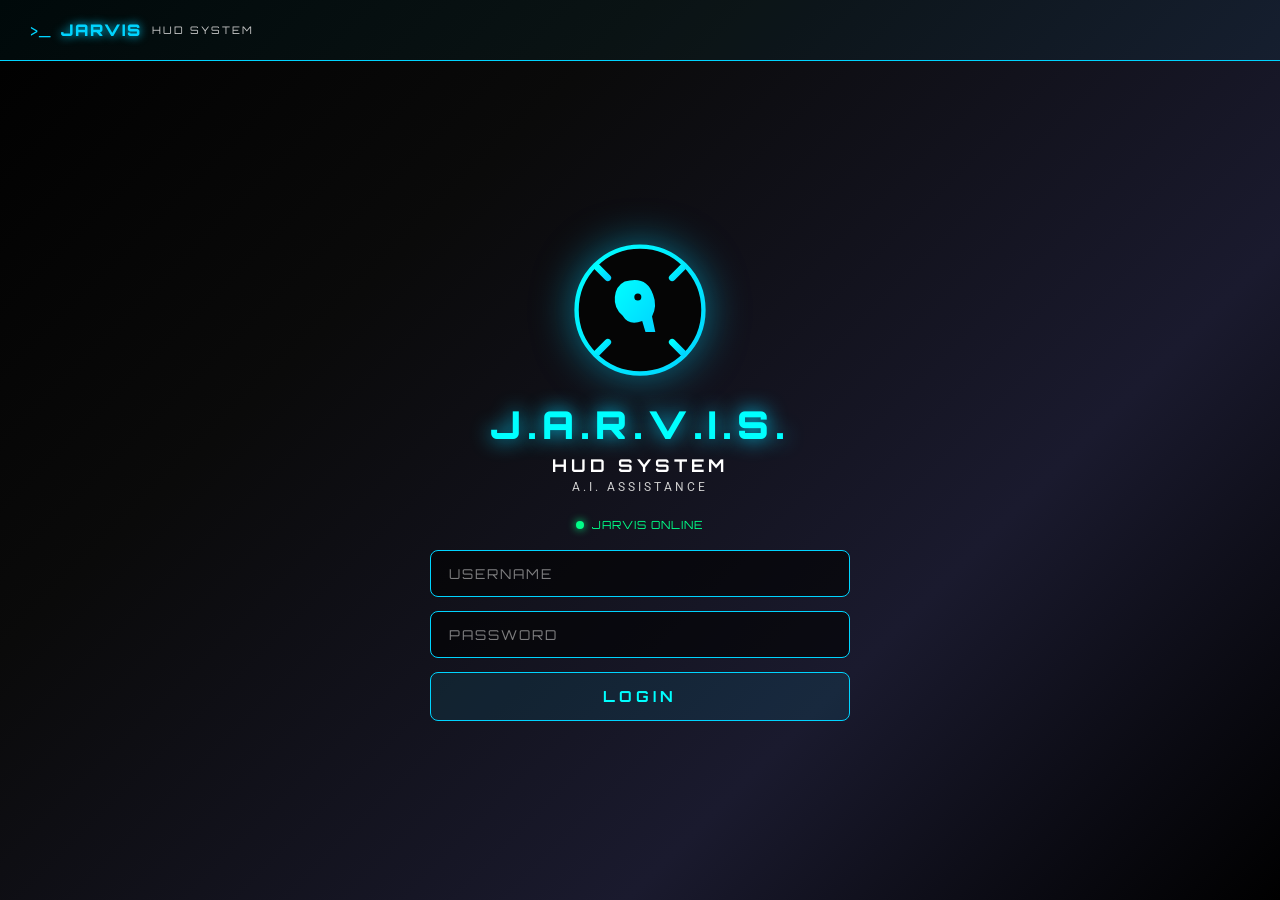
==== login.html @ 0727f019 "SCRUM-56: tela de login do HUD + auth básica (SQLite + token HMAC) - backend/app/auth.py: hash PBKDF" ====
<!DOCTYPE html>
<html lang="pt-BR">
<head>
    <meta charset="UTF-8">
    <meta name="viewport" content="width=device-width, initial-scale=1.0">
    <title>JARVIS - Login</title>
    <link rel="icon" type="image/svg+xml" href="favicon.svg">
    <link rel="stylesheet" href="styles.css">
    <link rel="stylesheet" href="login.css">
    <link href="https://fonts.googleapis.com/css2?family=Orbitron:wght@400;700;900&family=Roboto:wght@300;400;500&display=swap" rel="stylesheet">
</head>
<body class="login-body">
    <div class="login-topbar">
        <div class="topbar-brand">
            <span class="topbar-brand-chevron">&gt;_</span>
            <span class="topbar-brand-name">JARVIS</span>
            <span class="topbar-brand-sub">HUD SYSTEM</span>
        </div>
    </div>

    <div class="login-container">
        <div class="login-card">
            <!-- Logo: engrenagem + perfil, mesmo ícone do favicon (favicon.svg), em tamanho grande -->
            <div class="login-logo">
                <svg viewBox="0 0 64 64" class="login-logo-svg">
                    <defs>
                        <linearGradient id="loginLogoGradient" x1="0" y1="0" x2="1" y2="1">
                            <stop offset="0%" stop-color="#00ffff"/>
                            <stop offset="100%" stop-color="#00d4ff"/>
                        </linearGradient>
                    </defs>
                    <circle cx="32" cy="32" r="29" fill="#050505" stroke="url(#loginLogoGradient)" stroke-width="2"/>
                    <g fill="none" stroke="url(#loginLogoGradient)" stroke-width="3" stroke-linecap="round">
                        <path d="M32 4 L32 11"/>
                        <path d="M60 32 L53 32"/>
                        <path d="M32 60 L32 53"/>
                        <path d="M4 32 L11 32"/>
                        <path d="M51.6 12.4 L46.7 17.3"/>
                        <path d="M51.6 51.6 L46.7 46.7"/>
                        <path d="M12.4 51.6 L17.3 46.7"/>
                        <path d="M12.4 12.4 L17.3 17.3"/>
                    </g>
                    <path d="M25 19 Q35 16 38 25 Q40 30 37.5 35 L39 42 L34.5 42 L33 37 Q27 39.5 24 34.5 Q20 31 20.5 26 Q21 21 25 19 Z"
                          fill="url(#loginLogoGradient)"/>
                    <circle cx="31" cy="26" r="1.6" fill="#050505"/>
                </svg>
            </div>

            <h1 class="login-title">J.A.R.V.I.S.</h1>
            <div class="login-subtitle">HUD SYSTEM</div>
            <div class="login-tagline">A.I. ASSISTANCE</div>

            <div class="login-status">
                <span class="status-dot-pill"></span>
                <span>JARVIS ONLINE</span>
            </div>

            <form class="login-form" id="loginForm" autocomplete="on">
                <input type="text" id="loginUsername" class="login-input" placeholder="USERNAME" autocomplete="username" required>
                <input type="password" id="loginPassword" class="login-input" placeholder="PASSWORD" autocomplete="current-password" required>
                <div class="login-error" id="loginError" hidden></div>
                <button type="submit" class="login-button" id="loginButton">LOGIN</button>
            </form>
        </div>
    </div>

    <script src="login.js"></script>
</body>
</html>
---- styles.css ----
/* JARVIS HUD Interface - Futuristic Design */
* {
    margin: 0;
    padding: 0;
    box-sizing: border-box;
}

:root {
    --hud-blue: #00d4ff;
    --hud-cyan: #00ffff;
    --hud-dark: #0a0a0a;
    --hud-darker: #050505;
    --hud-gray: #1a1a1a;
    --hud-light-gray: #2a2a2a;
    --hud-text: #ffffff;
    --hud-text-dim: #cccccc;
    --hud-accent: #ff6b35;
    --hud-success: #00ff88;
    --hud-warning: #ffaa00;
    --hud-error: #ff3366;
    --hud-grid: rgba(0, 212, 255, 0.1);
}

body {
    font-family: 'Orbitron', monospace;
    background: var(--hud-darker);
    color: var(--hud-text);
    overflow: hidden;
    height: 100vh;
}

/* Grid Background */
.grid-background {
    position: fixed;
    top: 0;
    left: 0;
    width: 100%;
    height: 100%;
    background-image: 
        linear-gradient(var(--hud-grid) 1px, transparent 1px),
        linear-gradient(90deg, var(--hud-grid) 1px, transparent 1px);
    background-size: 50px 50px;
    z-index: -1;
    animation: gridMove 20s linear infinite;
}

/* Main HUD Container */
.hud-container {
    position: relative;
    width: 100vw;
    height: 100vh;
    display: grid;
    grid-template-areas:
        "top-bar top-bar top-bar"
        "top-left center top-right"
        "left-side center right-side";
    grid-template-columns: 1fr 2fr 1fr;
    grid-template-rows: auto 1fr 1fr;
    gap: 20px;
    padding: 20px;
    background: linear-gradient(135deg, #000000 0%, #0a0a0a 30%, #1a1a2e 70%, #000000 100%);
}

/* Barra de status superior */
.hud-topbar {
    grid-area: top-bar;
    display: flex;
    align-items: center;
    justify-content: space-between;
    padding: 10px 20px;
    background: rgba(0, 212, 255, 0.04);
    border: 1px solid var(--hud-blue);
    border-radius: 8px;
    min-width: 0;
}

.topbar-brand {
    display: flex;
    align-items: center;
    gap: 10px;
    font-family: 'Orbitron', monospace;
}

.topbar-brand-chevron {
    color: var(--hud-blue);
    font-size: 1rem;
}

.topbar-brand-name {
    color: var(--hud-blue);
    font-weight: 900;
    font-size: 1rem;
    letter-spacing: 2px;
    text-shadow: 0 0 10px var(--hud-blue);
}

.topbar-brand-sub {
    color: var(--hud-text-dim);
    font-size: 0.65rem;
    letter-spacing: 2px;
}

.topbar-actions {
    display: flex;
    align-items: center;
    gap: 14px;
    /* Em telas estreitas os botões não cabem todos — em vez de estourar a tela (cortando os
       últimos, inclusive SLEEP), a barra vira scroll horizontal por toque. Não afeta desktop
       (tudo cabe, não sobra o que rolar). min-width:0 é o que permite esse item flex encolher
       abaixo do conteúdo — sem isso o overflow-x:auto não tem efeito nenhum. */
    overflow-x: auto;
    scrollbar-width: none;
    min-width: 0;
}

.topbar-actions::-webkit-scrollbar {
    display: none;
}

.topbar-actions > * {
    flex-shrink: 0;
}

/* Quem está logado (SCRUM-56) — ver topbarLogout/renderLoggedInUser em script.js. */
.topbar-user {
    display: flex;
    align-items: center;
    gap: 10px;
    margin-left: 16px;
    padding-left: 16px;
    border-left: 1px solid rgba(0, 212, 255, 0.25);
}

.topbar-user-name {
    font-family: 'Orbitron', monospace;
    font-size: 0.7rem;
    letter-spacing: 1px;
    color: var(--hud-text-dim);
    white-space: nowrap;
}

.topbar-logout {
    background: none;
    border: 1px solid rgba(255, 60, 60, 0.4);
    border-radius: 6px;
    color: var(--hud-error);
    width: 26px;
    height: 26px;
    font-size: 0.9rem;
    line-height: 1;
    cursor: pointer;
    transition: background 0.2s ease, box-shadow 0.2s ease;
}

.topbar-logout:hover {
    background: rgba(255, 60, 60, 0.15);
    box-shadow: 0 0 8px rgba(255, 60, 60, 0.4);
}

.topbar-status {
    display: flex;
    align-items: center;
    gap: 8px;
    font-family: 'Orbitron', monospace;
    font-size: 0.65rem;
    letter-spacing: 1px;
    color: var(--hud-text-dim);
    border: 1px solid rgba(0, 212, 255, 0.3);
    border-radius: 20px;
    padding: 5px 12px;
}

.status-dot-pill {
    width: 8px;
    height: 8px;
    border-radius: 50%;
    background: #555;
    transition: background 0.3s ease, box-shadow 0.3s ease;
}

.topbar-status.connected {
    color: #00ff88;
    border-color: #00ff88;
}

.topbar-status.connected .status-dot-pill {
    background: #00ff88;
    box-shadow: 0 0 8px #00ff88;
    animation: statusPulse 2s ease-in-out infinite;
}

@keyframes statusPulse {
    0%, 100% { opacity: 1; }
    50% { opacity: 0.5; }
}

.topbar-sleep {
    display: flex;
    align-items: center;
    gap: 6px;
    background: rgba(255, 60, 60, 0.08);
    border: 1px solid #ff4d4d;
    color: #ff4d4d;
    font-family: 'Orbitron', monospace;
    font-size: 0.65rem;
    letter-spacing: 1px;
    padding: 6px 14px;
    border-radius: 20px;
    cursor: pointer;
    transition: all 0.2s ease;
}

.topbar-sleep:hover {
    background: rgba(255, 60, 60, 0.2);
    box-shadow: 0 0 10px rgba(255, 77, 77, 0.5);
}

.topbar-sleep:disabled {
    opacity: 0.4;
    cursor: not-allowed;
    box-shadow: none;
}

/* HUD Panels */
.hud-panel {
    background: #000000;
    border: 1px solid var(--hud-blue);
    border-radius: 10px;
    padding: 20px;
    backdrop-filter: blur(10px);
    position: relative;
    overflow: hidden;
    /* Itens de grid não encolhem abaixo do conteúdo por padrão (min-width: auto implícito) —
       sem isso, um painel com conteúdo largo (ex.: a barra de botões do topo) força a grid
       inteira a ficar mais larga que a tela no mobile, em vez de conter/rolar como devia. */
    min-width: 0;
}

/* Top Left - Earth Status */
.top-left {
    grid-area: top-left;
    display: flex;
    flex-direction: column;
    align-items: center;
    gap: 20px;
    background: rgba(0, 0, 0, 0.95);
    border: 1px solid var(--hud-blue);
}

.earth-hologram {
    position: relative;
    width: 160px;
    height: 160px;
    display: flex;
    align-items: center;
    justify-content: center;
}

.earth-gif {
    width: 100%;
    height: 100%;
    object-fit: contain;
    filter: none;
}

.status-display {
    display: flex;
    flex-direction: column;
    gap: 6px;
    width: 100%;
}

.status-line {
    display: flex;
    justify-content: space-between;
    align-items: center;
    padding: 5px 12px;
    background: rgba(0, 0, 0, 0.3);
    border: 1px solid rgba(255, 255, 255, 0.1);
    border-radius: 5px;
}

.label {
    font-size: 0.8rem;
    color: rgba(255, 255, 255, 0.6);
    letter-spacing: 1px;
}

.value {
    font-size: 0.9rem;
    color: rgba(255, 255, 255, 0.8);
    font-weight: 700;
    letter-spacing: 1px;
}

.value.active {
    color: rgba(0, 255, 136, 0.9);
    text-shadow: 0 0 5px rgba(0, 255, 136, 0.5);
}

/* Left Side - Loading Systems */
.left-side {
    grid-area: left-side;
    display: flex;
    flex-direction: column;
    gap: 20px;
}

/* Check-in real das capacidades (SCRUM-52) — dado real de uso rastreado no
   backend (app/orchestrator/status_tracker.py), não animação decorativa. */
.checkin-systems {
    display: flex;
    flex-direction: column;
    gap: 12px;
}

.checkin-item {
    display: flex;
    align-items: center;
    gap: 8px;
}

.checkin-dot {
    width: 8px;
    height: 8px;
    min-width: 8px;
    border-radius: 50%;
    background: var(--hud-text-dim);
    opacity: 0.5;
    box-shadow: none;
    transition: background 0.3s ease, box-shadow 0.3s ease, opacity 0.3s ease;
}

.checkin-dot.status-ok {
    background: var(--hud-success);
    opacity: 1;
    box-shadow: 0 0 6px var(--hud-success);
}

.checkin-dot.status-erro {
    background: var(--hud-error);
    opacity: 1;
    box-shadow: 0 0 6px var(--hud-error);
}

.checkin-text {
    font-size: 0.8rem;
    color: var(--hud-text-dim);
    font-family: 'Orbitron', monospace;
    letter-spacing: 1px;
}

.checkin-detail {
    margin-left: auto;
    font-size: 0.65rem;
    color: var(--hud-text-dim);
    opacity: 0.7;
    font-family: 'Roboto', sans-serif;
}

/* Quantas abas/dispositivos têm o HUD aberto agora — ver loadPresenceHeartbeat()
   em script.js. */
.presence-item {
    display: flex;
    justify-content: space-between;
    align-items: baseline;
    font-size: 0.7rem;
    color: var(--hud-text-dim);
    letter-spacing: 1px;
}

.presence-value {
    font-size: 0.75rem;
    color: var(--hud-text);
}

/* Créditos das APIs pagas (ElevenLabs, Anthropic) — ver getStatusCredits()
   em script.js. */
.credits-panel {
    display: flex;
    flex-direction: column;
    gap: 14px;
}

.credits-item {
    display: flex;
    flex-direction: column;
    gap: 6px;
}

.credits-header {
    display: flex;
    justify-content: space-between;
    align-items: baseline;
}

.credits-label {
    font-size: 0.7rem;
    color: var(--hud-text-dim);
    letter-spacing: 1px;
}

.credits-value {
    font-size: 0.75rem;
    color: var(--hud-text);
}

.credits-bar {
    width: 100%;
    height: 4px;
    background: rgba(0, 212, 255, 0.2);
    border-radius: 2px;
    overflow: hidden;
}

.credits-fill {
    height: 100%;
    background: linear-gradient(90deg, var(--hud-blue), var(--hud-cyan));
    border-radius: 2px;
    transition: width 0.6s ease;
}

.credits-fill.credits-warning {
    background: linear-gradient(90deg, var(--hud-warning), var(--hud-error));
}

.camera-icon {
    position: absolute;
    bottom: 20px;
    left: 20px;
    color: var(--hud-text);
    opacity: 0.7;
}

/* Center - Main HUD */
.center {
    grid-area: center;
    display: flex;
    flex-direction: column;
    align-items: center;
    justify-content: center;
    gap: 30px;
    position: relative;
    background: #000000;
}

/* Hologram Container */
.hologram-container {
    position: relative;
    width: 340px;
    height: 420px;
    display: flex;
    flex-direction: column;
    align-items: center;
    justify-content: center;
    animation: hologramFloat 8s ease-in-out infinite;
}

.face-canvas {
    width: 100%;
    height: 100%;
    display: block;
}

.visualizer-mode-toggle {
    position: absolute;
    top: 6px;
    right: 6px;
    z-index: 11;
    background: rgba(0, 20, 30, 0.6);
    border: 1px solid var(--hud-blue);
    color: var(--hud-blue);
    font-family: 'Orbitron', monospace;
    font-size: 0.65rem;
    letter-spacing: 1px;
    padding: 4px 10px;
    border-radius: 3px;
    cursor: pointer;
    transition: all 0.2s ease;
}

.visualizer-mode-toggle:hover {
    background: rgba(0, 212, 255, 0.2);
    box-shadow: 0 0 10px var(--hud-blue);
}

/* Relógio central do modo "ANEL" */
.ring-clock {
    position: absolute;
    top: 50%;
    left: 50%;
    transform: translate(-50%, -50%);
    z-index: 6;
    display: flex;
    align-items: center;
    gap: 6px;
    font-family: 'Orbitron', monospace;
    font-size: 1.6rem;
    font-weight: 700;
    color: #7ffcec;
    text-shadow: 0 0 12px #33fbe0, 0 0 24px rgba(51, 251, 224, 0.5);
    pointer-events: none;
}

.ring-clock-sub {
    font-size: 0.5rem;
    line-height: 1.3;
    letter-spacing: 1px;
    color: #7ffcec;
    opacity: 0.85;
}

/* Preview da câmera (visão) */
/* position: fixed (não mais absolute dentro do painel central) — assim dá pra arrastar o box por
   cima de qualquer painel da tela, não só dentro do visualizador central. Posição inicial é
   calculada em runtime por setupVisionPreviewDrag() (script.js), pra cair no mesmo lugar de
   antes por padrão; depois disso, sua posição arrastada fica salva entre sessões. */
.vision-preview {
    position: fixed;
    top: 90px;
    left: 26px;
    z-index: 30;
    width: 140px;
    background: rgba(0, 10, 18, 0.85);
    border: 1px solid var(--hud-blue);
    border-radius: 4px;
    padding: 6px;
    display: flex;
    flex-direction: column;
    gap: 6px;
}

.vision-preview[hidden] {
    display: none;
}

/* Enquanto sendo arrastado — feedback visual, sem transição de posição pra não "atrasar" o mouse */
.vision-preview.dragging {
    box-shadow: 0 0 18px var(--hud-cyan);
    opacity: 0.9;
    cursor: grabbing;
}

/* Já se fixou no quadro inferior esquerdo (dock) — borda ciano fixa pra indicar o estado */
.vision-preview.docked {
    border-color: var(--hud-cyan);
    box-shadow: 0 0 10px rgba(0, 255, 255, 0.35);
}

.vision-preview-label {
    font-family: 'Orbitron', monospace;
    font-size: 0.55rem;
    letter-spacing: 1px;
    color: var(--hud-blue);
    cursor: grab;
    user-select: none;
}

/* O quadro inferior esquerdo vira "zona de encaixe" — destaca quando o OPTICAL FEED está sendo
   arrastado por cima dele, indicando que soltar aqui vai fixá-lo numa posição pré-definida. */
.hud-panel.left-side.drop-target-active {
    box-shadow: inset 0 0 0 2px var(--hud-cyan), 0 0 24px rgba(0, 255, 255, 0.35);
}

.vision-preview video {
    width: 100%;
    border-radius: 3px;
    border: 1px solid rgba(0, 212, 255, 0.3);
    background: #000;
    /* Espelha só a visualização, como um espelho de verdade (mais natural pra se ver) — a
       captura enviada ao Jarvis é espelhada à parte, em lookAtCamera(), pra bater com o que
       aparece aqui. */
    transform: scaleX(-1);
}

.vision-look-btn {
    background: rgba(0, 212, 255, 0.1);
    border: 1px solid var(--hud-blue);
    color: var(--hud-blue);
    font-family: 'Orbitron', monospace;
    font-size: 0.55rem;
    letter-spacing: 1px;
    padding: 5px;
    border-radius: 3px;
    cursor: pointer;
    transition: all 0.2s ease;
}

.vision-look-btn:hover:not(:disabled) {
    background: rgba(0, 212, 255, 0.25);
    box-shadow: 0 0 8px var(--hud-blue);
}

.vision-look-btn:disabled {
    opacity: 0.4;
    cursor: not-allowed;
}

/* Botão SHARE VISION na barra superior */
.topbar-vision {
    display: flex;
    align-items: center;
    gap: 6px;
    background: rgba(0, 212, 255, 0.06);
    border: 1px solid var(--hud-blue);
    color: var(--hud-blue);
    font-family: 'Orbitron', monospace;
    font-size: 0.65rem;
    letter-spacing: 1px;
    padding: 6px 14px;
    border-radius: 20px;
    cursor: pointer;
    transition: all 0.2s ease;
}

.topbar-vision:hover {
    background: rgba(0, 212, 255, 0.2);
    box-shadow: 0 0 10px var(--hud-blue);
}

.topbar-vision.active {
    background: rgba(0, 255, 136, 0.12);
    border-color: #00ff88;
    color: #00ff88;
}

.topbar-gestures {
    display: flex;
    align-items: center;
    gap: 6px;
    background: rgba(0, 212, 255, 0.06);
    border: 1px solid var(--hud-blue);
    color: var(--hud-blue);
    font-family: 'Orbitron', monospace;
    font-size: 0.65rem;
    letter-spacing: 1px;
    padding: 6px 14px;
    border-radius: 20px;
    cursor: pointer;
    transition: all 0.2s ease;
}

.topbar-gestures:hover {
    background: rgba(0, 212, 255, 0.2);
    box-shadow: 0 0 10px var(--hud-blue);
}

.topbar-gestures.active {
    background: rgba(0, 255, 136, 0.12);
    border-color: #00ff88;
    color: #00ff88;
}

.topbar-fullscreen {
    display: flex;
    align-items: center;
    gap: 6px;
    background: rgba(0, 212, 255, 0.06);
    border: 1px solid var(--hud-blue);
    color: var(--hud-blue);
    font-family: 'Orbitron', monospace;
    font-size: 0.65rem;
    letter-spacing: 1px;
    padding: 6px 14px;
    border-radius: 20px;
    cursor: pointer;
    transition: all 0.2s ease;
}

.topbar-fullscreen:hover {
    background: rgba(0, 212, 255, 0.2);
    box-shadow: 0 0 10px var(--hud-blue);
}

.topbar-fullscreen.active {
    background: rgba(0, 255, 136, 0.12);
    border-color: #00ff88;
    color: #00ff88;
}

.topbar-wake {
    display: flex;
    align-items: center;
    gap: 6px;
    background: rgba(0, 212, 255, 0.06);
    border: 1px solid var(--hud-blue);
    color: var(--hud-blue);
    font-family: 'Orbitron', monospace;
    font-size: 0.65rem;
    letter-spacing: 1px;
    padding: 6px 14px;
    border-radius: 20px;
    cursor: pointer;
    transition: all 0.2s ease;
}

.topbar-wake:hover {
    background: rgba(0, 212, 255, 0.2);
    box-shadow: 0 0 10px var(--hud-blue);
}

/* Ouvindo a frase de ativação — pulso sutil pra diferenciar de "vision/gestos ativos" (verde) */
.topbar-wake.active {
    background: rgba(0, 212, 255, 0.14);
    border-color: var(--hud-cyan);
    color: var(--hud-cyan);
    animation: wakeListeningPulse 2.2s ease-in-out infinite;
}

@keyframes wakeListeningPulse {
    0%, 100% { box-shadow: 0 0 4px rgba(0, 212, 255, 0.3); }
    50% { box-shadow: 0 0 12px rgba(0, 212, 255, 0.7); }
}

.wake-phrases-wrapper {
    position: relative;
    display: flex;
    align-items: center;
    gap: 4px;
}

.topbar-wake-info {
    display: flex;
    align-items: center;
    justify-content: center;
    width: 20px;
    height: 20px;
    flex-shrink: 0;
    background: transparent;
    border: 1px solid rgba(0, 212, 255, 0.4);
    border-radius: 50%;
    color: var(--hud-blue);
    font-size: 0.8rem;
    line-height: 1;
    cursor: pointer;
    transition: all 0.2s ease;
}

.topbar-wake-info:hover {
    background: rgba(0, 212, 255, 0.15);
    box-shadow: 0 0 8px var(--hud-blue);
}

.wake-phrases-popover {
    position: absolute;
    top: calc(100% + 10px);
    left: 0;
    z-index: 20;
    width: 250px;
    background: #000814;
    border: 1px solid var(--hud-blue);
    border-radius: 8px;
    padding: 12px 14px;
    box-shadow: 0 0 20px rgba(0, 212, 255, 0.25);
}

.wake-phrases-popover[hidden] {
    display: none;
}

.wake-phrases-title {
    font-family: 'Orbitron', monospace;
    font-size: 0.6rem;
    letter-spacing: 1px;
    color: var(--hud-blue);
    margin-bottom: 8px;
}

.wake-phrases-list {
    list-style: none;
    margin: 0;
    padding: 0;
    display: flex;
    flex-direction: column;
    gap: 6px;
}

.wake-phrases-list li {
    font-family: 'Roboto', sans-serif;
    font-size: 0.75rem;
    color: var(--hud-text);
    padding-left: 14px;
    position: relative;
}

.wake-phrases-list li::before {
    content: '»';
    position: absolute;
    left: 0;
    color: var(--hud-cyan);
}

.topbar-music {
    display: flex;
    align-items: center;
    gap: 6px;
    background: rgba(0, 212, 255, 0.06);
    border: 1px solid var(--hud-blue);
    color: var(--hud-blue);
    font-family: 'Orbitron', monospace;
    font-size: 0.65rem;
    letter-spacing: 1px;
    padding: 6px 14px;
    border-radius: 20px;
    cursor: pointer;
    transition: all 0.2s ease;
}

.topbar-music:hover {
    background: rgba(0, 212, 255, 0.2);
    box-shadow: 0 0 10px var(--hud-blue);
}

.topbar-music.active {
    background: rgba(0, 255, 136, 0.12);
    border-color: #00ff88;
    color: #00ff88;
}

.topbar-music.muted {
    opacity: 0.45;
}

.topbar-music-swap {
    display: flex;
    align-items: center;
    justify-content: center;
    background: rgba(0, 212, 255, 0.06);
    border: 1px solid var(--hud-blue);
    color: var(--hud-blue);
    font-size: 0.75rem;
    width: 28px;
    height: 28px;
    border-radius: 50%;
    cursor: pointer;
    transition: all 0.2s ease;
}

.topbar-music-swap:hover {
    background: rgba(0, 212, 255, 0.2);
    box-shadow: 0 0 10px var(--hud-blue);
}

/* ============================= Canvas de gestos ============================= */

.gesture-overlay {
    position: fixed;
    inset: 0;
    z-index: 100;
    display: flex;
    flex-direction: column;
    background: radial-gradient(circle at 50% 30%, #0a1420 0%, #000308 75%);
}

.gesture-overlay[hidden] {
    display: none;
}

.gesture-overlay-header {
    display: flex;
    align-items: center;
    gap: 16px;
    padding: 14px 24px;
    border-bottom: 1px solid var(--hud-blue);
    background: rgba(0, 20, 30, 0.6);
}

.gesture-overlay-title {
    font-family: 'Orbitron', monospace;
    font-size: 0.9rem;
    letter-spacing: 2px;
    color: var(--hud-blue);
    text-shadow: 0 0 10px var(--hud-blue);
}

.gesture-box-count {
    font-family: 'Orbitron', monospace;
    font-size: 0.7rem;
    letter-spacing: 1px;
    color: var(--hud-blue);
    border: 1px solid rgba(0, 212, 255, 0.4);
    border-radius: 12px;
    padding: 3px 12px;
}

.gesture-status {
    font-family: 'Orbitron', monospace;
    font-size: 0.7rem;
    letter-spacing: 1px;
    color: #00ff88;
    flex: 1;
}

.gesture-overlay-actions {
    display: flex;
    gap: 10px;
}

.gesture-new-box-btn,
.gesture-close-btn {
    font-family: 'Orbitron', monospace;
    font-size: 0.65rem;
    letter-spacing: 1px;
    padding: 8px 16px;
    border-radius: 20px;
    cursor: pointer;
    transition: all 0.2s ease;
}

.gesture-new-box-btn {
    background: rgba(0, 212, 255, 0.1);
    border: 1px solid var(--hud-blue);
    color: var(--hud-blue);
}

.gesture-new-box-btn:hover {
    background: rgba(0, 212, 255, 0.25);
    box-shadow: 0 0 10px var(--hud-blue);
}

.gesture-close-btn {
    background: rgba(255, 60, 60, 0.08);
    border: 1px solid #ff4d4d;
    color: #ff4d4d;
}

.gesture-close-btn:hover {
    background: rgba(255, 60, 60, 0.2);
}

.gesture-canvas-area {
    position: relative;
    flex: 1;
    overflow: hidden;
    background-image:
        linear-gradient(rgba(0, 212, 255, 0.06) 1px, transparent 1px),
        linear-gradient(90deg, rgba(0, 212, 255, 0.06) 1px, transparent 1px);
    background-size: 32px 32px;
}

.gesture-world {
    position: absolute;
    top: 0;
    left: 0;
    transform-origin: 0 0;
}

.gesture-svg {
    position: absolute;
    inset: 0;
    width: 100%;
    height: 100%;
    pointer-events: none;
}

.gesture-trash {
    position: absolute;
    bottom: 20px;
    left: 20px;
    width: 56px;
    height: 56px;
    display: flex;
    align-items: center;
    justify-content: center;
    font-size: 1.6rem;
    border-radius: 50%;
    border: 1px solid var(--hud-blue);
    background: rgba(0, 20, 30, 0.7);
    z-index: 4;
    transition: all 0.15s ease;
}

.gesture-trash--armed {
    border-color: #ff4d4d;
    background: rgba(255, 60, 60, 0.25);
    box-shadow: 0 0 18px rgba(255, 77, 77, 0.6);
    transform: scale(1.15);
}

.gesture-box--doomed {
    opacity: 0.5;
    filter: saturate(0.3);
}

.gesture-connection {
    stroke: var(--hud-blue);
    stroke-width: 2;
    opacity: 0.7;
}

.gesture-connection--temp {
    stroke-dasharray: 6 4;
    opacity: 0.5;
}

.gesture-cursor {
    position: absolute;
    width: 22px;
    height: 22px;
    margin-left: -11px;
    margin-top: -11px;
    border-radius: 50%;
    border: 2px solid var(--hud-blue);
    background: rgba(0, 212, 255, 0.15);
    pointer-events: none;
    transition: transform 0.1s ease, background 0.15s ease, border-color 0.15s ease;
    z-index: 5;
}

.gesture-cursor--pinch {
    background: rgba(0, 255, 136, 0.35);
    border-color: #00ff88;
    transform: scale(0.7);
}

.gesture-cursor--fist {
    background: rgba(255, 140, 0, 0.35);
    border-color: #ff8c00;
    transform: scale(1.3);
}

.gesture-cursor--open {
    box-shadow: 0 0 12px var(--hud-blue);
}

.gesture-cursor--zoom {
    background: rgba(200, 100, 255, 0.3);
    border-color: #c864ff;
    box-shadow: 0 0 14px #c864ff;
}

.gesture-cursor--zoom-wait {
    background: transparent;
    border-color: #c864ff;
    border-style: dashed;
    opacity: 0.6;
}

.gesture-box {
    position: absolute;
    width: 220px;
    min-height: 100px;
    background: rgba(0, 14, 22, 0.9);
    border: 1px solid var(--hud-blue);
    border-radius: 6px;
    padding: 22px 10px 10px;
    box-shadow: 0 0 14px rgba(0, 212, 255, 0.15);
    z-index: 2;
}

.gesture-box--jarvis {
    border-color: #00ff88;
    box-shadow: 0 0 14px rgba(0, 255, 136, 0.18);
}

.gesture-box--dragging {
    box-shadow: 0 0 24px rgba(0, 212, 255, 0.5);
    z-index: 6;
}

.gesture-box-label {
    position: absolute;
    top: 5px;
    left: 10px;
    font-family: 'Orbitron', monospace;
    font-size: 0.55rem;
    letter-spacing: 1px;
    color: var(--hud-text-dim);
}

.gesture-box--jarvis .gesture-box-label {
    color: #00ff88;
}

.gesture-box-close {
    position: absolute;
    top: 3px;
    right: 6px;
    background: transparent;
    border: none;
    color: var(--hud-text-dim);
    font-size: 1rem;
    line-height: 1;
    cursor: pointer;
}

.gesture-box-close:hover {
    color: #ff4d4d;
}

.gesture-box-content {
    font-family: 'Roboto', sans-serif;
    font-size: 0.75rem;
    color: #e6f7ff;
    line-height: 1.4;
    outline: none;
    max-height: 140px;
    overflow-y: auto;
}

.gesture-box-content--dictating {
    color: #ffcc66;
}

.gesture-box-handle {
    position: absolute;
    bottom: -8px;
    right: -8px;
    width: 16px;
    height: 16px;
    border-radius: 50%;
    background: var(--hud-blue);
    box-shadow: 0 0 8px var(--hud-blue);
    cursor: pointer;
}

.gesture-video-preview {
    position: absolute;
    bottom: 70px;
    right: 20px;
    width: 140px;
    border-radius: 6px;
    border: 1px solid var(--hud-blue);
    transform: scaleX(-1);
    opacity: 0.85;
}

.gesture-hint {
    padding: 10px 24px;
    font-family: 'Orbitron', monospace;
    font-size: 0.6rem;
    letter-spacing: 0.5px;
    color: var(--hud-text-dim);
    border-top: 1px solid rgba(0, 212, 255, 0.2);
    background: rgba(0, 20, 30, 0.6);
}

/* JARVIS Label */
.jarvis-label {
    position: absolute;
    bottom: 10px;
    left: 50%;
    transform: translateX(-50%);
    text-align: center;
    z-index: 10;
}

.jarvis-label h1 {
    font-family: 'Orbitron', monospace;
    font-size: 1.8rem;
    font-weight: 900;
    color: var(--hud-blue);
    text-shadow: 0 0 20px var(--hud-blue);
    letter-spacing: 3px;
    margin: 0;
    animation: textGlow 4s ease-in-out infinite;
}

.label-line {
    width: 100%;
    height: 2px;
    background: var(--hud-cyan);
    margin-top: 5px;
    box-shadow: 0 0 10px var(--hud-cyan);
    animation: linePulse 3s ease-in-out infinite;
}

.voice-controls {
    display: flex;
    flex-direction: column;
    align-items: center;
    gap: 15px;
}

.voice-button {
    width: 100px;
    height: 100px;
    background: linear-gradient(45deg, var(--hud-blue), var(--hud-cyan));
    border: 2px solid var(--hud-blue);
    border-radius: 50%;
    color: var(--hud-dark);
    cursor: pointer;
    display: flex;
    align-items: center;
    justify-content: center;
    transition: all 0.3s ease;
    box-shadow: 0 0 30px var(--hud-blue);
    position: relative;
    overflow: hidden;
}

.voice-button:hover {
    transform: scale(1.1);
    box-shadow: 0 0 40px var(--hud-blue);
}

.voice-button.listening {
    background: linear-gradient(45deg, var(--hud-accent), #ff8c42);
    border-color: var(--hud-accent);
    box-shadow: 0 0 40px var(--hud-accent);
    animation: voicePulse 1s infinite;
}

.voice-button.processing {
    background: linear-gradient(45deg, var(--hud-warning), #ffcc00);
    border-color: var(--hud-warning);
    box-shadow: 0 0 40px var(--hud-warning);
    animation: processingSpin 2s linear infinite;
}

.voice-status {
    text-align: center;
    min-height: 1.5rem;
}

.status-text {
    color: var(--hud-text);
    font-size: 0.9rem;
    font-weight: 700;
    text-transform: uppercase;
    letter-spacing: 2px;
    transition: all 0.3s ease;
}

.voice-button.listening + .voice-status .status-text {
    color: var(--hud-accent);
    text-shadow: 0 0 10px var(--hud-accent);
}

.voice-button.processing + .voice-status .status-text {
    color: var(--hud-warning);
    text-shadow: 0 0 10px var(--hud-warning);
}

.chat-messages {
    align-self: stretch;
    margin: -14px 20px 0; /* o gap de 30px do .center já dá espaço; isso deixa líquido uns 16px */
    max-height: 120px;
    overflow-y: auto;
    scrollbar-width: thin;
    scrollbar-color: var(--hud-blue) transparent;
}

.chat-messages::-webkit-scrollbar {
    width: 4px;
}

.chat-messages::-webkit-scrollbar-track {
    background: transparent;
}

.chat-messages::-webkit-scrollbar-thumb {
    background: var(--hud-blue);
    border-radius: 2px;
}

.message {
    margin-bottom: 15px;
    animation: slideIn 0.3s ease-out;
}

.message-content {
    background: rgba(0, 212, 255, 0.1);
    padding: 10px 15px;
    border-radius: 8px;
    border: 1px solid var(--hud-blue);
    position: relative;
}

.message-content p {
    margin-bottom: 5px;
    line-height: 1.4;
    font-size: 0.8rem;
    letter-spacing: 1px;
}

.message-time {
    font-size: 0.7rem;
    color: var(--hud-text-dim);
    font-style: italic;
    letter-spacing: 1px;
}

/* Top Right - 3D Structure */
.top-right {
    grid-area: top-right;
    display: flex;
    align-items: center;
    justify-content: center;
    background: rgba(0, 0, 0, 0.95);
    border: 1px solid rgba(0, 0, 0, 0.3);
}

.radar-hologram {
    position: relative;
    width: 420px;
    height: 420px;
    display: flex;
    align-items: center;
    justify-content: center;
}

.radar-gif {
    width: 100%;
    height: 100%;
    object-fit: contain;
    filter: none;
}

.radar-status {
    position: absolute;
    bottom: 25px;
    left: 50%;
    transform: translateX(-50%);
    text-align: center;
}

.radar-status .status-text {
    font-size: 0.9rem;
    color: rgba(255, 255, 255, 0.8);
    letter-spacing: 1px;
    font-weight: 600;
}

.radar-status .online {
    color: rgba(0, 255, 136, 0.9);
    text-shadow: 0 0 5px rgba(0, 255, 136, 0.5);
    font-weight: 700;
}

/* Right Side - Data Log */
.right-side {
    grid-area: right-side;
    display: flex;
    flex-direction: column;
    gap: 8px;
    padding: 16px;
    overflow-y: auto;
}

.data-log {
    flex: 1;
    min-height: 68px;
    background: rgba(0, 212, 255, 0.05);
    border: 1px solid var(--hud-blue);
    border-radius: 5px;
    padding: 15px;
    overflow: hidden;
}

.log-content {
    display: flex;
    flex-direction: column;
    gap: 8px;
}

.log-line {
    font-size: 0.65rem;
    color: var(--hud-text-dim);
    font-family: 'Orbitron', monospace;
    letter-spacing: 0.5px;
    animation: logScroll 0.5s ease-out;
    word-break: break-word;
}

.output-buffer {
    flex-shrink: 0;
    background: rgba(0, 212, 255, 0.05);
    border: 1px solid var(--hud-blue);
    border-radius: 5px;
    padding: 10px 15px;
    max-height: 70px;
    overflow-y: auto;
}

.output-buffer-title {
    font-family: 'Orbitron', monospace;
    font-size: 0.65rem;
    letter-spacing: 1px;
    color: var(--hud-blue);
    margin-bottom: 6px;
}

.output-buffer-content {
    font-family: 'Roboto', monospace;
    font-size: 0.62rem;
    line-height: 1.4;
    color: var(--hud-text-dim);
    white-space: pre-wrap;
    word-break: break-word;
}

.sources-panel {
    flex-shrink: 0;
    background: rgba(0, 212, 255, 0.05);
    border: 1px solid var(--hud-blue);
    border-radius: 5px;
    padding: 10px 15px;
    max-height: 140px;
    overflow-y: auto;
}

.sources-title {
    font-family: 'Orbitron', monospace;
    font-size: 0.65rem;
    letter-spacing: 1px;
    color: var(--hud-blue);
    margin-bottom: 8px;
}

.sources-list {
    display: flex;
    flex-direction: column;
    gap: 6px;
}

.source-link {
    display: block;
    font-size: 0.68rem;
    color: var(--hud-text-dim);
    text-decoration: none;
    white-space: nowrap;
    overflow: hidden;
    text-overflow: ellipsis;
    border-left: 2px solid var(--hud-blue);
    padding-left: 8px;
    animation: logScroll 0.5s ease-out;
}

.source-link:hover {
    color: var(--hud-blue);
    text-decoration: underline;
}

.data-displays {
    flex-shrink: 0;
    display: grid;
    grid-template-columns: 1fr 1fr;
    gap: 12px 10px;
}

.stat-item {
    display: flex;
    flex-direction: column;
    align-items: center;
    gap: 4px;
}

.stat-caption {
    font-family: 'Orbitron', monospace;
    font-size: 0.5rem;
    letter-spacing: 1px;
    color: var(--hud-text-dim);
}

.display-circle {
    width: 40px;
    height: 40px;
    border: 2px solid var(--hud-blue);
    border-radius: 50%;
    display: flex;
    align-items: center;
    justify-content: center;
    background: rgba(0, 212, 255, 0.1);
    animation: circlePulse 3s ease-in-out infinite;
}

.stat-item:nth-child(1) .display-circle { animation-delay: 0s; }
.stat-item:nth-child(2) .display-circle { animation-delay: 0.5s; }
.stat-item:nth-child(3) .display-circle { animation-delay: 1s; }
.stat-item:nth-child(4) .display-circle { animation-delay: 1.5s; }

.circle-label {
    font-size: 0.65rem;
    color: var(--hud-text);
    font-weight: 700;
    letter-spacing: 0.5px;
}

/* Medidor de volume real (VU-meter) — reage ao áudio de verdade, ver startAudioLevelLoop() */
.wave-displays {
    display: flex;
    flex-direction: column;
    gap: 6px;
}

.vu-meter {
    display: flex;
    align-items: center;
    gap: 8px;
}

.vu-label {
    font-family: 'Orbitron', monospace;
    font-size: 0.55rem;
    letter-spacing: 1px;
    color: var(--hud-text-dim);
    width: 46px;
    flex-shrink: 0;
}

.vu-bar {
    flex: 1;
    height: 8px;
    border: 1px solid rgba(0, 212, 255, 0.4);
    border-radius: 4px;
    overflow: hidden;
    background: rgba(0, 212, 255, 0.05);
}

.vu-bar-fill {
    height: 100%;
    width: 0%;
    background: linear-gradient(90deg, var(--hud-blue), var(--hud-cyan));
    border-radius: 4px;
    transition: width 0.08s ease-out;
}

/* Cor diferente pra distinguir o VU-meter da música dos de voz (VOCÊ/JARVIS) */
.vu-bar-fill-music {
    background: linear-gradient(90deg, #a855f7, #e879f9);
}

.music-volume {
    display: flex;
    align-items: center;
    gap: 8px;
    margin-top: 4px;
}

.music-volume-label {
    font-family: 'Orbitron', monospace;
    font-size: 0.55rem;
    letter-spacing: 1px;
    color: var(--hud-text-dim);
    width: 46px;
    flex-shrink: 0;
}

.music-volume-value {
    font-family: 'Orbitron', monospace;
    font-size: 0.55rem;
    color: var(--hud-text-dim);
    width: 30px;
    flex-shrink: 0;
    text-align: right;
}

.music-mute-btn {
    display: flex;
    align-items: center;
    justify-content: center;
    width: 20px;
    height: 20px;
    flex-shrink: 0;
    background: transparent;
    border: 1px solid rgba(168, 85, 247, 0.4);
    border-radius: 50%;
    color: #e879f9;
    font-size: 0.65rem;
    line-height: 1;
    cursor: pointer;
    transition: all 0.2s ease;
}

.music-mute-btn:hover {
    background: rgba(168, 85, 247, 0.15);
    box-shadow: 0 0 8px rgba(232, 121, 249, 0.6);
}

.music-mute-btn.muted {
    background: rgba(255, 80, 80, 0.12);
    border-color: rgba(255, 80, 80, 0.6);
    color: #ff5050;
}

.music-volume-slider {
    flex: 1;
    -webkit-appearance: none;
    appearance: none;
    height: 4px;
    border-radius: 2px;
    background: rgba(168, 85, 247, 0.2);
    outline: none;
    cursor: pointer;
}

.music-volume-slider::-webkit-slider-thumb {
    -webkit-appearance: none;
    appearance: none;
    width: 12px;
    height: 12px;
    border-radius: 50%;
    background: #e879f9;
    box-shadow: 0 0 6px rgba(232, 121, 249, 0.8);
    cursor: pointer;
}

.music-volume-slider::-moz-range-thumb {
    width: 12px;
    height: 12px;
    border: none;
    border-radius: 50%;
    background: #e879f9;
    box-shadow: 0 0 6px rgba(232, 121, 249, 0.8);
    cursor: pointer;
}

/* Voice Indicator */
.voice-indicator {
    position: fixed;
    top: 50%;
    left: 50%;
    transform: translate(-50%, -50%);
    display: none;
    align-items: center;
    gap: 10px;
    background: rgba(0, 0, 0, 0.8);
    padding: 15px 25px;
    border: 2px solid var(--hud-accent);
    border-radius: 25px;
    color: var(--hud-accent);
    font-family: 'Orbitron', monospace;
    font-weight: 700;
    text-transform: uppercase;
    letter-spacing: 2px;
    z-index: 1000;
}

.voice-indicator.active {
    display: flex;
}

.voice-wave {
    width: 20px;
    height: 20px;
    background: var(--hud-accent);
    border-radius: 50%;
    animation: voicePulse 0.5s infinite;
}

/* Animations */
@keyframes gridMove {
    0% { transform: translate(0, 0); }
    100% { transform: translate(50px, 50px); }
}


@keyframes pointPulse {
    0%, 100% { 
        opacity: 0.6;
        transform: scale(1);
    }
    50% { 
        opacity: 1;
        transform: scale(1.2);
    }
}

@keyframes loadingPulse {
    0%, 100% { opacity: 0.8; }
    50% { opacity: 1; }
}

@keyframes barPulse {
    0%, 100% { 
        transform: scaleY(1);
        opacity: 0.8;
    }
    50% { 
        transform: scaleY(1.1);
        opacity: 1;
    }
}

@keyframes hologramFloat {
    0%, 100% { 
        transform: translateY(0px);
    }
    50% { 
        transform: translateY(-15px);
    }
}


@keyframes centerPulse {
    0%, 100% { 
        transform: scale(1);
        box-shadow: 0 0 20px var(--hud-blue);
    }
    50% { 
        transform: scale(1.1);
        box-shadow: 0 0 30px var(--hud-blue);
    }
}

@keyframes segmentRotate {
    from { transform: translate(-50%, -50%) rotate(var(--rotation, 0deg)); }
    to { transform: translate(-50%, -50%) rotate(calc(var(--rotation, 0deg) + 360deg)); }
}

@keyframes voicePulse {
    0%, 100% { 
        transform: scale(1);
        box-shadow: 0 0 30px var(--hud-accent);
    }
    50% { 
        transform: scale(1.1);
        box-shadow: 0 0 40px var(--hud-accent);
    }
}

@keyframes processingSpin {
    from { transform: rotate(0deg); }
    to { transform: rotate(360deg); }
}


@keyframes circlePulse {
    0%, 100% { 
        border-color: var(--hud-blue);
        box-shadow: 0 0 10px var(--hud-blue);
    }
    50% { 
        border-color: var(--hud-cyan);
        box-shadow: 0 0 20px var(--hud-cyan);
    }
}

@keyframes logScroll {
    from {
        opacity: 0;
        transform: translateX(20px);
    }
    to {
        opacity: 1;
        transform: translateX(0);
    }
}

@keyframes slideIn {
    from {
        opacity: 0;
        transform: translateY(20px);
    }
    to {
        opacity: 1;
        transform: translateY(0);
    }
}

/* Responsive Design */
@media (max-width: 1200px) {
    .hud-container {
        grid-template-columns: 1fr 1.5fr 1fr;
        gap: 15px;
        padding: 15px;
    }
    
    .main-scanner {
        width: 250px;
        height: 250px;
    }
}

@media (max-width: 768px) {
    /* Foco na interação por voz no mobile: clima, radar e o painel técnico da direita (log,
       estatísticas, VU meters, volume da música) fazem mais sentido numa tela grande — ficam
       só no desktop. Check-in + créditos (.left-side) continuam visíveis, compactos, porque são
       justamente o que dá visibilidade rápida sem precisar perguntar pro Jarvis (ver SCRUM-53). */
    .hud-container {
        grid-template-areas:
            "top-bar"
            "left-side"
            "center";
        grid-template-columns: 1fr;
        grid-template-rows: auto auto 1fr;
        gap: 10px;
        padding: 10px;
    }

    .topbar-brand-sub {
        display: none;
    }

    .hud-panel {
        display: none;
    }

    .center,
    .left-side {
        display: flex;
    }

    .left-side {
        flex-direction: row;
        flex-wrap: wrap;
        align-items: center;
        justify-content: space-between;
        gap: 8px 20px;
        padding: 10px 16px;
    }

    .checkin-systems,
    .credits-panel {
        flex-direction: row;
        gap: 16px;
    }

    /* Detalhe textual ("100% ok"/"sem dados") e a barra de créditos ficam de fora no mobile —
       a bolinha colorida e o número já dão o essencial no espaço estreito. */
    .checkin-detail,
    .credits-bar {
        display: none;
    }

    .credits-header {
        gap: 6px;
    }

    .camera-icon {
        display: none;
    }

    .hologram-container {
        width: 250px;
        height: 350px;
    }

    .voice-button {
        width: 80px;
        height: 80px;
    }
}

@media (max-width: 480px) {
    .hologram-container {
        width: 200px;
        height: 300px;
    }
    
    .jarvis-label h1 {
        font-size: 1.4rem;
    }
    
    .voice-button {
        width: 60px;
        height: 60px;
    }
    
    .chat-messages {
        max-height: 80px;
        bottom: 50px;
    }
}
---- login.css ----
/* Tela de Login do JARVIS — reaproveita os tokens de cor/fonte de styles.css
   (mesmo :root, mesma .topbar-brand), só acrescenta o que é específico do
   login (card centralizado, campos, botão). */

.login-body {
    height: 100vh;
    overflow: hidden;
    display: flex;
    flex-direction: column;
    background: linear-gradient(135deg, #000000 0%, #0a0a0a 30%, #1a1a2e 70%, #000000 100%);
}

.login-topbar {
    padding: 20px 30px;
    border-bottom: 1px solid var(--hud-blue);
    background: rgba(0, 212, 255, 0.04);
}

.login-container {
    flex: 1;
    display: flex;
    align-items: center;
    justify-content: center;
    padding: 20px;
}

.login-card {
    display: flex;
    flex-direction: column;
    align-items: center;
    width: 100%;
    max-width: 420px;
    text-align: center;
}

.login-logo {
    width: 140px;
    height: 140px;
    margin-bottom: 10px;
    filter: drop-shadow(0 0 20px rgba(0, 212, 255, 0.5));
    animation: hologramFloat 8s ease-in-out infinite;
}

.login-logo-svg {
    width: 100%;
    height: 100%;
}

.login-title {
    font-family: 'Orbitron', monospace;
    font-weight: 900;
    font-size: 2.4rem;
    letter-spacing: 6px;
    color: var(--hud-cyan);
    text-shadow: 0 0 20px var(--hud-blue);
    margin-top: 10px;
}

.login-subtitle {
    font-family: 'Orbitron', monospace;
    font-weight: 700;
    font-size: 1.1rem;
    letter-spacing: 4px;
    color: var(--hud-text);
    margin-top: 6px;
}

.login-tagline {
    font-family: 'Roboto', sans-serif;
    font-size: 0.75rem;
    letter-spacing: 3px;
    color: var(--hud-text-dim);
    margin-top: 4px;
}

.login-status {
    display: flex;
    align-items: center;
    gap: 8px;
    font-family: 'Orbitron', monospace;
    font-size: 0.7rem;
    letter-spacing: 1px;
    color: var(--hud-success);
    margin-top: 24px;
}

.login-status .status-dot-pill {
    background: var(--hud-success);
    box-shadow: 0 0 8px var(--hud-success);
}

.login-form {
    display: flex;
    flex-direction: column;
    gap: 14px;
    width: 100%;
    margin-top: 18px;
}

.login-input {
    width: 100%;
    padding: 14px 18px;
    background: rgba(0, 0, 0, 0.6);
    border: 1px solid var(--hud-blue);
    border-radius: 8px;
    color: var(--hud-text);
    font-family: 'Orbitron', monospace;
    font-size: 0.85rem;
    letter-spacing: 2px;
    outline: none;
    transition: box-shadow 0.2s ease, border-color 0.2s ease;
}

.login-input::placeholder {
    color: var(--hud-text-dim);
    opacity: 0.6;
}

.login-input:focus {
    border-color: var(--hud-cyan);
    box-shadow: 0 0 12px rgba(0, 212, 255, 0.4);
}

.login-button {
    width: 100%;
    padding: 14px;
    background: rgba(0, 212, 255, 0.08);
    border: 1px solid var(--hud-blue);
    border-radius: 8px;
    color: var(--hud-cyan);
    font-family: 'Orbitron', monospace;
    font-weight: 700;
    font-size: 0.95rem;
    letter-spacing: 4px;
    cursor: pointer;
    transition: background 0.2s ease, box-shadow 0.2s ease;
}

.login-button:hover {
    background: rgba(0, 212, 255, 0.18);
    box-shadow: 0 0 16px rgba(0, 212, 255, 0.4);
}

.login-button:disabled {
    opacity: 0.5;
    cursor: not-allowed;
    box-shadow: none;
}

.login-error {
    color: var(--hud-error);
    font-family: 'Roboto', sans-serif;
    font-size: 0.8rem;
    text-align: left;
}

@media (max-width: 480px) {
    .login-logo {
        width: 100px;
        height: 100px;
    }

    .login-title {
        font-size: 1.7rem;
        letter-spacing: 4px;
    }
}
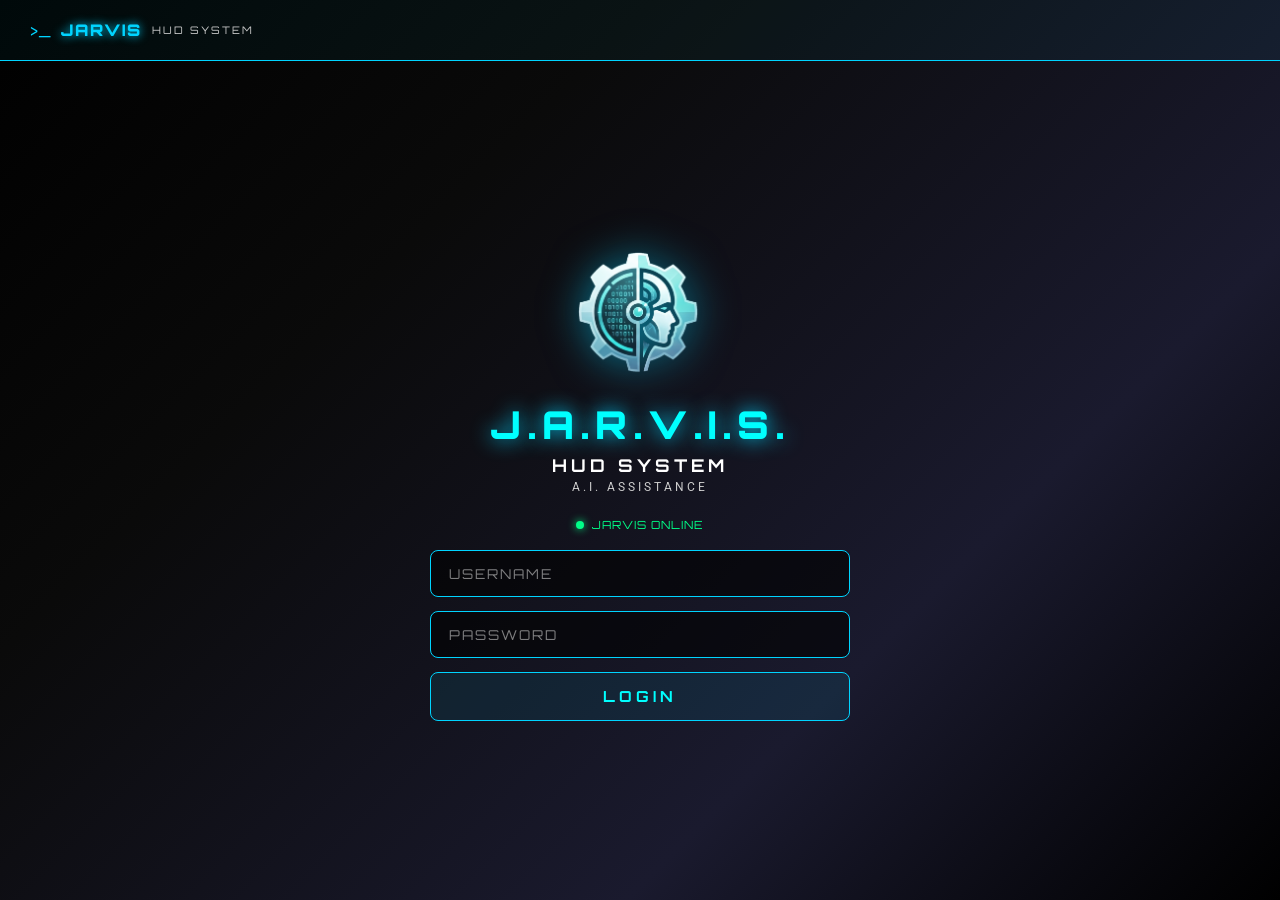
==== commit aefeb22e: "SCRUM-56: logo oficial (engrenagem + perfil digital) no login e favicon - assets/brand/jarvis-logo.p" ====
--- a/login.html
+++ b/login.html
@@ -4,7 +4,9 @@
     <meta charset="UTF-8">
     <meta name="viewport" content="width=device-width, initial-scale=1.0">
     <title>JARVIS - Login</title>
-    <link rel="icon" type="image/svg+xml" href="favicon.svg">
+    <link rel="icon" type="image/png" sizes="32x32" href="assets/brand/favicon-32.png">
+    <link rel="icon" type="image/png" sizes="16x16" href="assets/brand/favicon-16.png">
+    <link rel="apple-touch-icon" sizes="128x128" href="assets/brand/favicon-128.png">
     <link rel="stylesheet" href="styles.css">
     <link rel="stylesheet" href="login.css">
     <link href="https://fonts.googleapis.com/css2?family=Orbitron:wght@400;700;900&family=Roboto:wght@300;400;500&display=swap" rel="stylesheet">
@@ -20,30 +22,9 @@
 
     <div class="login-container">
         <div class="login-card">
-            <!-- Logo: engrenagem + perfil, mesmo ícone do favicon (favicon.svg), em tamanho grande -->
+            <!-- Logo: engrenagem + perfil digital (mesma arte do favicon), fornecida pelo usuário -->
             <div class="login-logo">
-                <svg viewBox="0 0 64 64" class="login-logo-svg">
-                    <defs>
-                        <linearGradient id="loginLogoGradient" x1="0" y1="0" x2="1" y2="1">
-                            <stop offset="0%" stop-color="#00ffff"/>
-                            <stop offset="100%" stop-color="#00d4ff"/>
-                        </linearGradient>
-                    </defs>
-                    <circle cx="32" cy="32" r="29" fill="#050505" stroke="url(#loginLogoGradient)" stroke-width="2"/>
-                    <g fill="none" stroke="url(#loginLogoGradient)" stroke-width="3" stroke-linecap="round">
-                        <path d="M32 4 L32 11"/>
-                        <path d="M60 32 L53 32"/>
-                        <path d="M32 60 L32 53"/>
-                        <path d="M4 32 L11 32"/>
-                        <path d="M51.6 12.4 L46.7 17.3"/>
-                        <path d="M51.6 51.6 L46.7 46.7"/>
-                        <path d="M12.4 51.6 L17.3 46.7"/>
-                        <path d="M12.4 12.4 L17.3 17.3"/>
-                    </g>
-                    <path d="M25 19 Q35 16 38 25 Q40 30 37.5 35 L39 42 L34.5 42 L33 37 Q27 39.5 24 34.5 Q20 31 20.5 26 Q21 21 25 19 Z"
-                          fill="url(#loginLogoGradient)"/>
-                    <circle cx="31" cy="26" r="1.6" fill="#050505"/>
-                </svg>
+                <img src="assets/brand/jarvis-logo.png" alt="JARVIS" class="login-logo-img">
             </div>
 
             <h1 class="login-title">J.A.R.V.I.S.</h1>
--- a/login.css
+++ b/login.css
@@ -41,9 +41,10 @@
     animation: hologramFloat 8s ease-in-out infinite;
 }
 
-.login-logo-svg {
+.login-logo-img {
     width: 100%;
     height: 100%;
+    object-fit: contain;
 }
 
 .login-title {
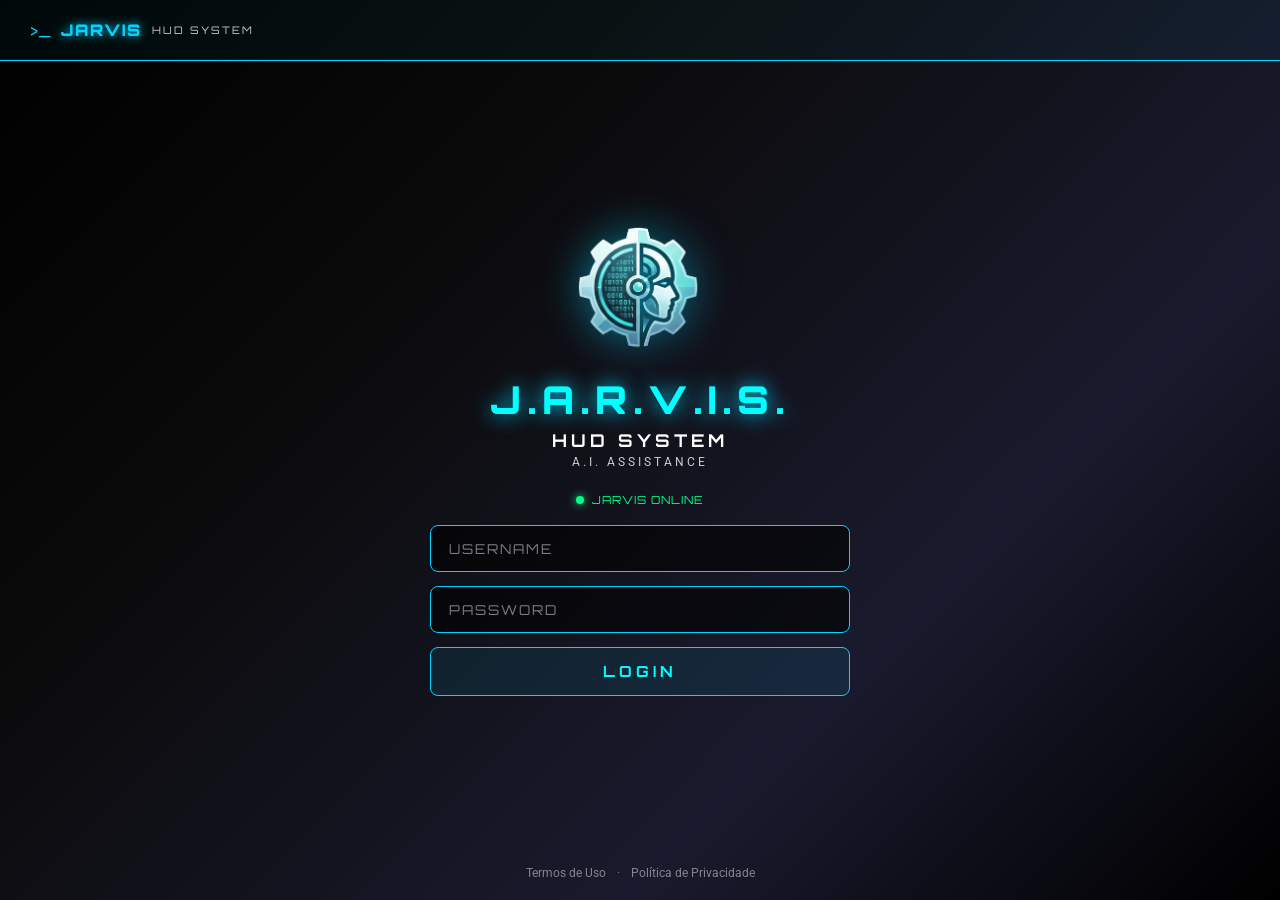
==== commit 7a99ce8c: "SCRUM-62: páginas de Termos de Uso e Política de Privacidade Necessárias pra publicar a tela de cons" ====
--- a/login.html
+++ b/login.html
@@ -45,6 +45,15 @@
         </div>
     </div>
 
+    <!-- Links de Termos/Privacidade (SCRUM-62) — exigidos pelo Google pra publicar a tela de
+         consentimento OAuth em produção (Testing -> Production): o verificador procura por eles
+         a partir da página pública do app, que é esta (index.html redireciona pra cá sem login). -->
+    <div class="login-legal-footer">
+        <a href="terms.html">Termos de Uso</a>
+        <span>&middot;</span>
+        <a href="privacy.html">Política de Privacidade</a>
+    </div>
+
     <script src="login.js"></script>
 </body>
 </html>
--- a/styles.css
+++ b/styles.css
@@ -221,6 +221,298 @@
     box-shadow: none;
 }
 
+/* Settings Page (SCRUM-20/21/22/23) */
+.topbar-settings {
+    display: flex;
+    align-items: center;
+    justify-content: center;
+    width: 30px;
+    height: 30px;
+    flex-shrink: 0;
+    background: rgba(0, 212, 255, 0.06);
+    border: 1px solid var(--hud-blue);
+    border-radius: 50%;
+    color: var(--hud-blue);
+    font-size: 0.9rem;
+    cursor: pointer;
+    transition: all 0.2s ease;
+}
+
+.topbar-settings:hover {
+    background: rgba(0, 212, 255, 0.2);
+    box-shadow: 0 0 10px var(--hud-blue);
+    transform: rotate(45deg);
+}
+
+.settings-overlay {
+    position: fixed;
+    inset: 0;
+    z-index: 100;
+    display: flex;
+    align-items: center;
+    justify-content: center;
+    background: rgba(0, 5, 10, 0.75);
+    backdrop-filter: blur(3px);
+    padding: 20px;
+}
+
+.settings-overlay[hidden] {
+    display: none;
+}
+
+.settings-modal {
+    width: 100%;
+    max-width: 560px;
+    max-height: 85vh;
+    display: flex;
+    flex-direction: column;
+    background: #000814;
+    border: 1px solid var(--hud-blue);
+    border-radius: 10px;
+    box-shadow: 0 0 30px rgba(0, 212, 255, 0.3);
+}
+
+.settings-modal-header {
+    display: flex;
+    align-items: center;
+    justify-content: space-between;
+    padding: 16px 20px;
+    border-bottom: 1px solid rgba(0, 212, 255, 0.3);
+    flex-shrink: 0;
+}
+
+.settings-modal-title {
+    font-family: 'Orbitron', monospace;
+    font-size: 0.9rem;
+    letter-spacing: 2px;
+    color: var(--hud-cyan);
+    text-shadow: 0 0 10px var(--hud-blue);
+}
+
+.settings-modal-close {
+    background: transparent;
+    border: none;
+    color: var(--hud-text-dim);
+    font-size: 1.4rem;
+    line-height: 1;
+    cursor: pointer;
+    transition: color 0.2s ease;
+}
+
+.settings-modal-close:hover {
+    color: var(--hud-error);
+}
+
+.settings-modal-body {
+    overflow-y: auto;
+    padding: 20px;
+    display: flex;
+    flex-direction: column;
+    gap: 24px;
+}
+
+.settings-section-title {
+    font-family: 'Orbitron', monospace;
+    font-size: 0.7rem;
+    letter-spacing: 1.5px;
+    color: var(--hud-blue);
+    margin-bottom: 6px;
+}
+
+.settings-section-hint {
+    font-family: 'Roboto', sans-serif;
+    font-size: 0.7rem;
+    color: var(--hud-text-dim);
+    margin-bottom: 10px;
+    line-height: 1.4;
+}
+
+.settings-section-hint a {
+    color: var(--hud-blue);
+}
+
+.settings-phrase-list,
+.settings-playlist {
+    list-style: none;
+    margin: 0 0 10px 0;
+    padding: 0;
+    display: flex;
+    flex-direction: column;
+    gap: 6px;
+    max-height: 160px;
+    overflow-y: auto;
+}
+
+.settings-phrase-list li,
+.settings-playlist li {
+    display: flex;
+    align-items: center;
+    justify-content: space-between;
+    gap: 10px;
+    font-family: 'Roboto', sans-serif;
+    font-size: 0.78rem;
+    color: var(--hud-text);
+    background: rgba(0, 212, 255, 0.05);
+    border: 1px solid rgba(0, 212, 255, 0.2);
+    border-radius: 6px;
+    padding: 6px 10px;
+}
+
+.settings-phrase-list li span,
+.settings-playlist li span {
+    overflow: hidden;
+    text-overflow: ellipsis;
+    white-space: nowrap;
+}
+
+.settings-item-remove {
+    flex-shrink: 0;
+    background: transparent;
+    border: 1px solid var(--hud-error);
+    color: var(--hud-error);
+    border-radius: 50%;
+    width: 20px;
+    height: 20px;
+    line-height: 1;
+    font-size: 0.75rem;
+    cursor: pointer;
+    transition: all 0.2s ease;
+}
+
+.settings-item-remove:hover {
+    background: rgba(255, 51, 102, 0.2);
+}
+
+.settings-playlist li.playing {
+    border-color: var(--hud-success);
+    color: var(--hud-success);
+}
+
+.settings-playlist-name {
+    cursor: pointer;
+}
+
+.settings-playlist-name:hover {
+    text-decoration: underline;
+}
+
+.settings-phrase-add {
+    display: flex;
+    gap: 8px;
+}
+
+.settings-input {
+    flex: 1;
+    background: rgba(0, 0, 0, 0.6);
+    border: 1px solid var(--hud-blue);
+    border-radius: 6px;
+    color: var(--hud-text);
+    font-family: 'Roboto', sans-serif;
+    font-size: 0.78rem;
+    padding: 8px 10px;
+    outline: none;
+}
+
+.settings-input:focus {
+    border-color: var(--hud-cyan);
+    box-shadow: 0 0 8px rgba(0, 212, 255, 0.3);
+}
+
+select.settings-input {
+    cursor: pointer;
+}
+
+.settings-btn {
+    flex-shrink: 0;
+    background: rgba(0, 212, 255, 0.1);
+    border: 1px solid var(--hud-blue);
+    color: var(--hud-cyan);
+    font-family: 'Orbitron', monospace;
+    font-size: 0.65rem;
+    letter-spacing: 1px;
+    padding: 8px 14px;
+    border-radius: 6px;
+    cursor: pointer;
+    transition: all 0.2s ease;
+}
+
+.settings-btn:hover {
+    background: rgba(0, 212, 255, 0.25);
+    box-shadow: 0 0 10px var(--hud-blue);
+}
+
+.settings-btn:disabled {
+    opacity: 0.4;
+    cursor: not-allowed;
+    box-shadow: none;
+}
+
+.settings-btn-link {
+    background: transparent;
+    border: none;
+    color: var(--hud-text-dim);
+    font-family: 'Roboto', sans-serif;
+    font-size: 0.7rem;
+    text-decoration: underline;
+    cursor: pointer;
+    margin-top: 8px;
+    padding: 0;
+}
+
+.settings-btn-link:hover {
+    color: var(--hud-blue);
+}
+
+.settings-llm-row {
+    display: flex;
+    align-items: center;
+    gap: 10px;
+    margin-bottom: 10px;
+}
+
+.settings-llm-row:last-child {
+    margin-bottom: 0;
+}
+
+/* Achado real (SCRUM-59): a classe acima (com display:flex) sobrepunha o atributo [hidden]
+   nativo do navegador — a linha de "Servidor" continuava visível mesmo com hidden=true. */
+.settings-llm-row[hidden] {
+    display: none;
+}
+
+.settings-label {
+    flex-shrink: 0;
+    width: 70px;
+    font-family: 'Roboto', sans-serif;
+    font-size: 0.72rem;
+    color: var(--hud-text-dim);
+}
+
+.settings-llm-status {
+    font-family: 'Roboto', sans-serif;
+    font-size: 0.72rem;
+    color: var(--hud-success);
+}
+
+.settings-llm-status.error {
+    color: var(--hud-error);
+}
+
+@media (max-width: 600px) {
+    .settings-modal {
+        max-height: 90vh;
+    }
+
+    .settings-label {
+        width: 100%;
+    }
+
+    .settings-llm-row {
+        flex-direction: column;
+        align-items: stretch;
+    }
+}
+
 /* HUD Panels */
 .hud-panel {
     background: #000000;
@@ -356,6 +648,44 @@
     color: var(--hud-text-dim);
     opacity: 0.7;
     font-family: 'Roboto', sans-serif;
+}
+
+/* Botão "testar conexão" (SCRUM-60) — antes do dot, discreto até o hover.
+   Estado "testando" gira o ícone (mesma animação usada em spinners do HUD). */
+.checkin-test-btn {
+    background: none;
+    border: none;
+    padding: 0;
+    width: 14px;
+    height: 14px;
+    min-width: 14px;
+    font-size: 0.75rem;
+    line-height: 1;
+    color: var(--hud-text-dim);
+    opacity: 0.5;
+    cursor: pointer;
+    transition: opacity 0.2s ease, color 0.2s ease;
+}
+
+.checkin-test-btn:hover {
+    opacity: 1;
+    color: var(--hud-blue);
+}
+
+.checkin-test-btn:disabled {
+    cursor: default;
+    pointer-events: none;
+}
+
+.checkin-test-btn.testing {
+    opacity: 1;
+    color: var(--hud-blue);
+    animation: checkin-test-spin 0.8s linear infinite;
+}
+
+@keyframes checkin-test-spin {
+    from { transform: rotate(0deg); }
+    to { transform: rotate(360deg); }
 }
 
 /* Quantas abas/dispositivos têm o HUD aberto agora — ver loadPresenceHeartbeat()
--- a/login.css
+++ b/login.css
@@ -166,3 +166,27 @@
         letter-spacing: 4px;
     }
 }
+
+/* Rodapé de Termos/Privacidade (SCRUM-62) */
+.login-legal-footer {
+    text-align: center;
+    padding: 16px 0 20px;
+    font-family: 'Roboto', sans-serif;
+    font-size: 0.75rem;
+    color: var(--hud-text-dim);
+    opacity: 0.6;
+}
+
+.login-legal-footer a {
+    color: var(--hud-text-dim);
+    text-decoration: none;
+}
+
+.login-legal-footer a:hover {
+    color: var(--hud-blue);
+    text-decoration: underline;
+}
+
+.login-legal-footer span {
+    margin: 0 8px;
+}
